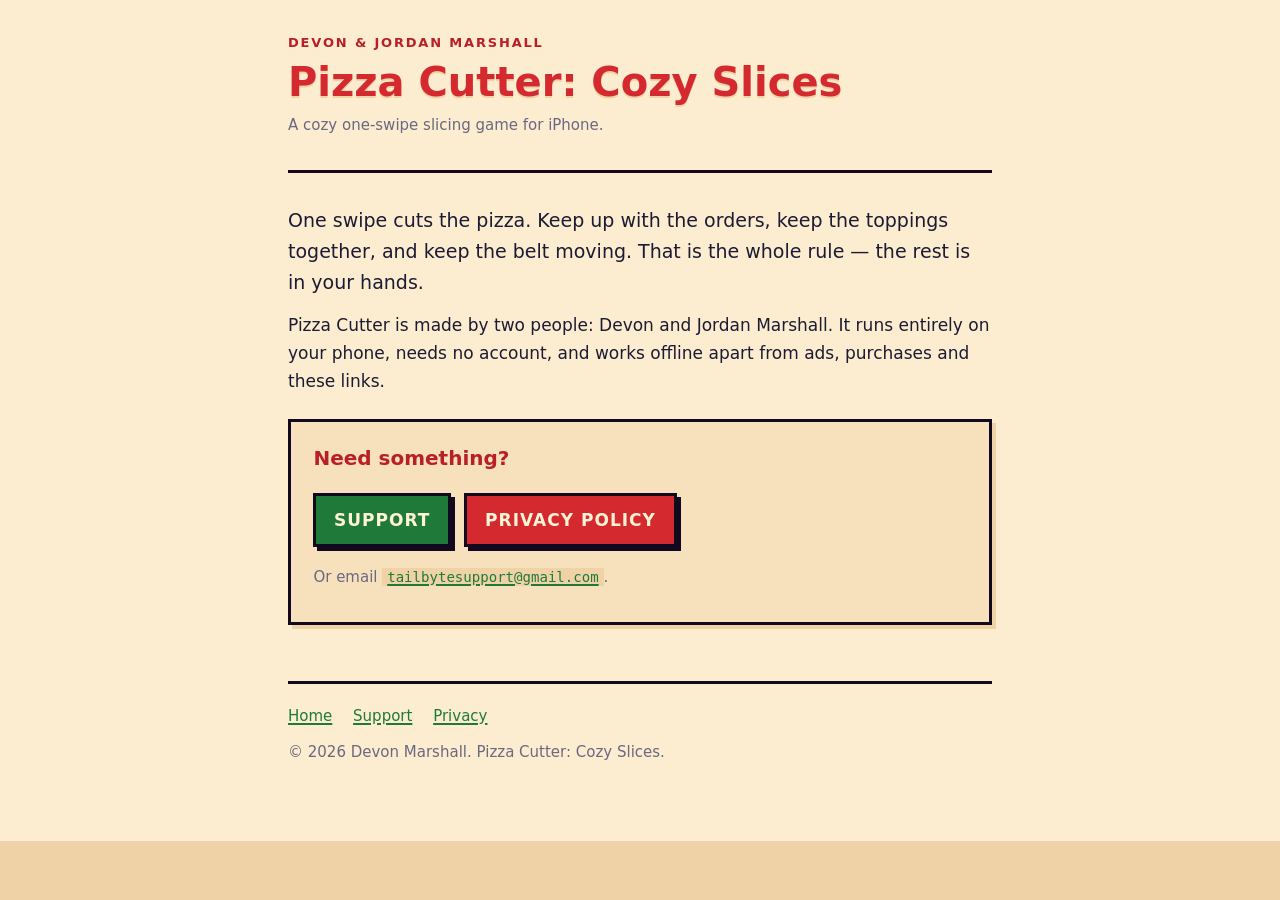
==== index.html @ 2dc62aba "Launch site: landing page, privacy policy, support page Three files the App Store and AdMob require," ====
<!DOCTYPE html>
<html lang="en">
<head>
<meta charset="utf-8">
<meta name="viewport" content="width=device-width, initial-scale=1">
<title>Pizza Cutter: Cozy Slices</title>
<meta name="description" content="Pizza Cutter: Cozy Slices — a cozy one-swipe pizza slicing game for iPhone.">
<link rel="stylesheet" href="style.css">
</head>
<body>
<div class="wrap">

<header class="site">
  <p class="eyebrow">Devon &amp; Jordan Marshall</p>
  <h1>Pizza Cutter: Cozy Slices</h1>
  <p class="meta">A cozy one-swipe slicing game for iPhone.</p>
</header>

<p class="lede">One swipe cuts the pizza. Keep up with the orders, keep the toppings together,
and keep the belt moving. That is the whole rule &mdash; the rest is in your hands.</p>

<p>Pizza Cutter is made by two people: Devon and Jordan Marshall. It runs entirely on your
phone, needs no account, and works offline apart from ads, purchases and these links.</p>

<!-- After release, add the App Store link here:
     <p><a class="cta" href="https://apps.apple.com/app/idXXXXXXXXX">Get it on the App Store</a></p> -->

<div class="card">
  <h2>Need something?</h2>
  <p><a class="cta alt" href="support.html">Support</a>
     <a class="cta" href="privacy.html">Privacy policy</a></p>
  <p class="meta">Or email <a class="email" href="mailto:tailbytesupport@gmail.com">tailbytesupport@gmail.com</a>.</p>
</div>

<footer class="site">
  <nav>
    <a href="index.html">Home</a>
    <a href="support.html">Support</a>
    <a href="privacy.html">Privacy</a>
  </nav>
  <p>&copy; 2026 Devon Marshall. Pizza Cutter: Cozy Slices.</p>
</footer>

</div>
</body>
</html>
---- style.css ----
/* Pizza Cutter site — colours from docs/design/design-system.md.
   No external requests: no web fonts, no scripts, no analytics. */

:root {
  --paper: #FCEDD0;
  --paper-mid: #F6E1BC;
  --paper-dark: #EFD2A6;
  --ink: #1C1B33;
  --navy: #12091E;
  --tomato: #D42A2F;
  --dark-red: #B81F26;
  --cream: #FFF3D6;
  --basil: #1F7A3A;
  --gold: #F2B233;
  --muted: #6B6880;
}

* { box-sizing: border-box; }

html {
  background: var(--paper-dark);
}

body {
  margin: 0;
  padding: 2rem 1.25rem 4rem;
  background: var(--paper);
  color: var(--ink);
  font-family: ui-rounded, "Avenir Next", "Segoe UI", system-ui, -apple-system, sans-serif;
  font-size: 1.0625rem;
  line-height: 1.65;
  -webkit-text-size-adjust: 100%;
}

.wrap {
  max-width: 44rem;
  margin: 0 auto;
}

header.site {
  border-bottom: 3px solid var(--navy);
  padding-bottom: 1.25rem;
  margin-bottom: 2rem;
}

header.site .eyebrow {
  margin: 0;
  font-size: 0.8125rem;
  letter-spacing: 0.14em;
  text-transform: uppercase;
  color: var(--dark-red);
  font-weight: 700;
}

h1 {
  font-size: clamp(1.75rem, 6vw, 2.5rem);
  line-height: 1.15;
  margin: 0.35rem 0 0;
  color: var(--tomato);
  text-shadow: 0 2px 0 var(--paper-dark);
}

h2 {
  font-size: 1.25rem;
  margin: 2.5rem 0 0.5rem;
  color: var(--dark-red);
  border-bottom: 2px solid var(--paper-dark);
  padding-bottom: 0.3rem;
}

h3 {
  font-size: 1.0625rem;
  margin: 1.75rem 0 0.35rem;
  color: var(--navy);
}

p, ul, ol { margin: 0.75rem 0; }
ul, ol { padding-left: 1.35rem; }
li { margin: 0.35rem 0; }

a {
  color: var(--basil);
  text-decoration-thickness: 2px;
  text-underline-offset: 2px;
}
a:hover { color: var(--tomato); }

.lede {
  font-size: 1.1875rem;
  color: var(--ink);
}

.meta {
  font-size: 0.9375rem;
  color: var(--muted);
  margin-top: 0.5rem;
}

.card {
  background: var(--paper-mid);
  border: 3px solid var(--navy);
  border-radius: 0;
  box-shadow: 4px 4px 0 var(--paper-dark);
  padding: 1.25rem 1.4rem;
  margin: 1.5rem 0;
}

.card h2, .card h3 { margin-top: 0; border: 0; padding: 0; }

.cta {
  display: inline-block;
  background: var(--tomato);
  color: var(--cream);
  border: 3px solid var(--navy);
  box-shadow: 4px 4px 0 var(--navy);
  padding: 0.6rem 1.1rem;
  font-weight: 700;
  letter-spacing: 0.06em;
  text-transform: uppercase;
  text-decoration: none;
  margin: 0.4rem 0.5rem 0.4rem 0;
}
.cta:hover { background: var(--dark-red); color: var(--cream); }
.cta.alt { background: var(--basil); }
.cta.alt:hover { background: #17602C; }

code, .email {
  font-family: ui-monospace, SFMono-Regular, Menlo, Consolas, monospace;
  font-size: 0.9375em;
  background: var(--paper-dark);
  padding: 0.1em 0.35em;
}

table {
  width: 100%;
  border-collapse: collapse;
  margin: 1rem 0;
  font-size: 0.9375rem;
}
th, td {
  text-align: left;
  vertical-align: top;
  padding: 0.5rem 0.65rem;
  border: 2px solid var(--paper-dark);
}
th {
  background: var(--paper-mid);
  color: var(--navy);
}

.table-scroll { overflow-x: auto; }

footer.site {
  margin-top: 3.5rem;
  padding-top: 1.25rem;
  border-top: 3px solid var(--navy);
  font-size: 0.9375rem;
  color: var(--muted);
}

footer.site nav a { margin-right: 1rem; }

@media (prefers-color-scheme: dark) {
  :root {
    --paper: #221A2E;
    --paper-mid: #2C2238;
    --paper-dark: #150F1F;
    --ink: #F3E6CE;
    --cream: #FFF3D6;
    --tomato: #F2605F;
    --dark-red: #F28B86;
    --basil: #6CC274;
    --muted: #A9A2BC;
    --navy: #0B0613;
  }
  html { background: var(--paper-dark); }
  h1 { text-shadow: none; }
  .cta { background: var(--tomato); color: #20121B; }
  .cta.alt { background: var(--basil); color: #10210F; }
  code, .email { background: var(--paper-mid); }
}
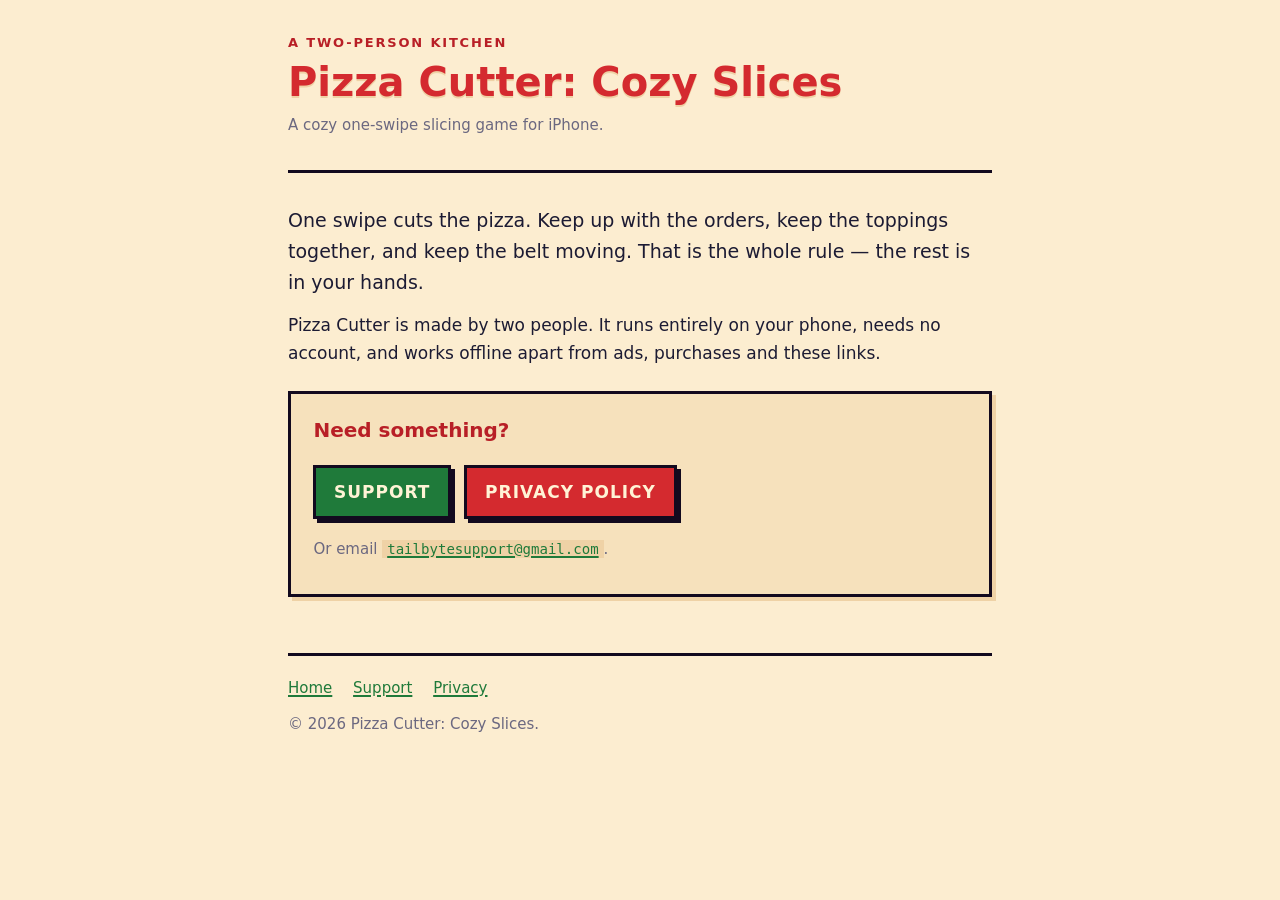
==== commit 8951ac03: "Add app-ads.txt with AdMob's line; keep names off the site app-ads.txt carries the AdMob publisher l" ====
--- a/index.html
+++ b/index.html
@@ -11,7 +11,7 @@
 <div class="wrap">
 
 <header class="site">
-  <p class="eyebrow">Devon &amp; Jordan Marshall</p>
+  <p class="eyebrow">A two-person kitchen</p>
   <h1>Pizza Cutter: Cozy Slices</h1>
   <p class="meta">A cozy one-swipe slicing game for iPhone.</p>
 </header>
@@ -19,8 +19,8 @@
 <p class="lede">One swipe cuts the pizza. Keep up with the orders, keep the toppings together,
 and keep the belt moving. That is the whole rule &mdash; the rest is in your hands.</p>
 
-<p>Pizza Cutter is made by two people: Devon and Jordan Marshall. It runs entirely on your
-phone, needs no account, and works offline apart from ads, purchases and these links.</p>
+<p>Pizza Cutter is made by two people. It runs entirely on your phone, needs no account, and
+works offline apart from ads, purchases and these links.</p>
 
 <!-- After release, add the App Store link here:
      <p><a class="cta" href="https://apps.apple.com/app/idXXXXXXXXX">Get it on the App Store</a></p> -->
@@ -38,7 +38,7 @@
     <a href="support.html">Support</a>
     <a href="privacy.html">Privacy</a>
   </nav>
-  <p>&copy; 2026 Devon Marshall. Pizza Cutter: Cozy Slices.</p>
+  <p>&copy; 2026 Pizza Cutter: Cozy Slices.</p>
 </footer>
 
 </div>
--- a/style.css
+++ b/style.css
@@ -6,13 +6,17 @@
   --paper-mid: #F6E1BC;
   --paper-dark: #EFD2A6;
   --ink: #1C1B33;
-  --navy: #12091E;
   --tomato: #D42A2F;
   --dark-red: #B81F26;
   --cream: #FFF3D6;
   --basil: #1F7A3A;
   --gold: #F2B233;
   --muted: #6B6880;
+
+  /* Two jobs the navy used to do at once. Keeping them apart is what lets the
+     dark-mode block darken outlines without turning headings black on black. */
+  --strong: #12091E;  /* heading and table-header TEXT */
+  --rule: #12091E;    /* borders, outlines, underlines */
 }
 
 * { box-sizing: border-box; }
@@ -23,6 +27,7 @@
 
 body {
   margin: 0;
+  min-height: 100vh;   /* or the darker html background shows below a short page */
   padding: 2rem 1.25rem 4rem;
   background: var(--paper);
   color: var(--ink);
@@ -38,7 +43,7 @@
 }
 
 header.site {
-  border-bottom: 3px solid var(--navy);
+  border-bottom: 3px solid var(--rule);
   padding-bottom: 1.25rem;
   margin-bottom: 2rem;
 }
@@ -64,14 +69,14 @@
   font-size: 1.25rem;
   margin: 2.5rem 0 0.5rem;
   color: var(--dark-red);
-  border-bottom: 2px solid var(--paper-dark);
+  border-bottom: 2px solid var(--rule);
   padding-bottom: 0.3rem;
 }
 
 h3 {
   font-size: 1.0625rem;
   margin: 1.75rem 0 0.35rem;
-  color: var(--navy);
+  color: var(--strong);
 }
 
 p, ul, ol { margin: 0.75rem 0; }
@@ -98,7 +103,7 @@
 
 .card {
   background: var(--paper-mid);
-  border: 3px solid var(--navy);
+  border: 3px solid var(--rule);
   border-radius: 0;
   box-shadow: 4px 4px 0 var(--paper-dark);
   padding: 1.25rem 1.4rem;
@@ -111,8 +116,8 @@
   display: inline-block;
   background: var(--tomato);
   color: var(--cream);
-  border: 3px solid var(--navy);
-  box-shadow: 4px 4px 0 var(--navy);
+  border: 3px solid var(--rule);
+  box-shadow: 4px 4px 0 var(--rule);
   padding: 0.6rem 1.1rem;
   font-weight: 700;
   letter-spacing: 0.06em;
@@ -141,11 +146,11 @@
   text-align: left;
   vertical-align: top;
   padding: 0.5rem 0.65rem;
-  border: 2px solid var(--paper-dark);
+  border: 2px solid var(--rule);
 }
 th {
   background: var(--paper-mid);
-  color: var(--navy);
+  color: var(--strong);
 }
 
 .table-scroll { overflow-x: auto; }
@@ -153,7 +158,7 @@
 footer.site {
   margin-top: 3.5rem;
   padding-top: 1.25rem;
-  border-top: 3px solid var(--navy);
+  border-top: 3px solid var(--rule);
   font-size: 0.9375rem;
   color: var(--muted);
 }
@@ -171,11 +176,16 @@
     --dark-red: #F28B86;
     --basil: #6CC274;
     --muted: #A9A2BC;
-    --navy: #0B0613;
+
+    /* Headings go light; rules go a visible mid-tone, not near-black. */
+    --strong: #FFE9C4;
+    --rule: #55486B;
   }
   html { background: var(--paper-dark); }
   h1 { text-shadow: none; }
   .cta { background: var(--tomato); color: #20121B; }
   .cta.alt { background: var(--basil); color: #10210F; }
+  .cta { box-shadow: 4px 4px 0 #0B0613; border-color: #0B0613; }
+  .card { box-shadow: 4px 4px 0 #19121F; }
   code, .email { background: var(--paper-mid); }
 }
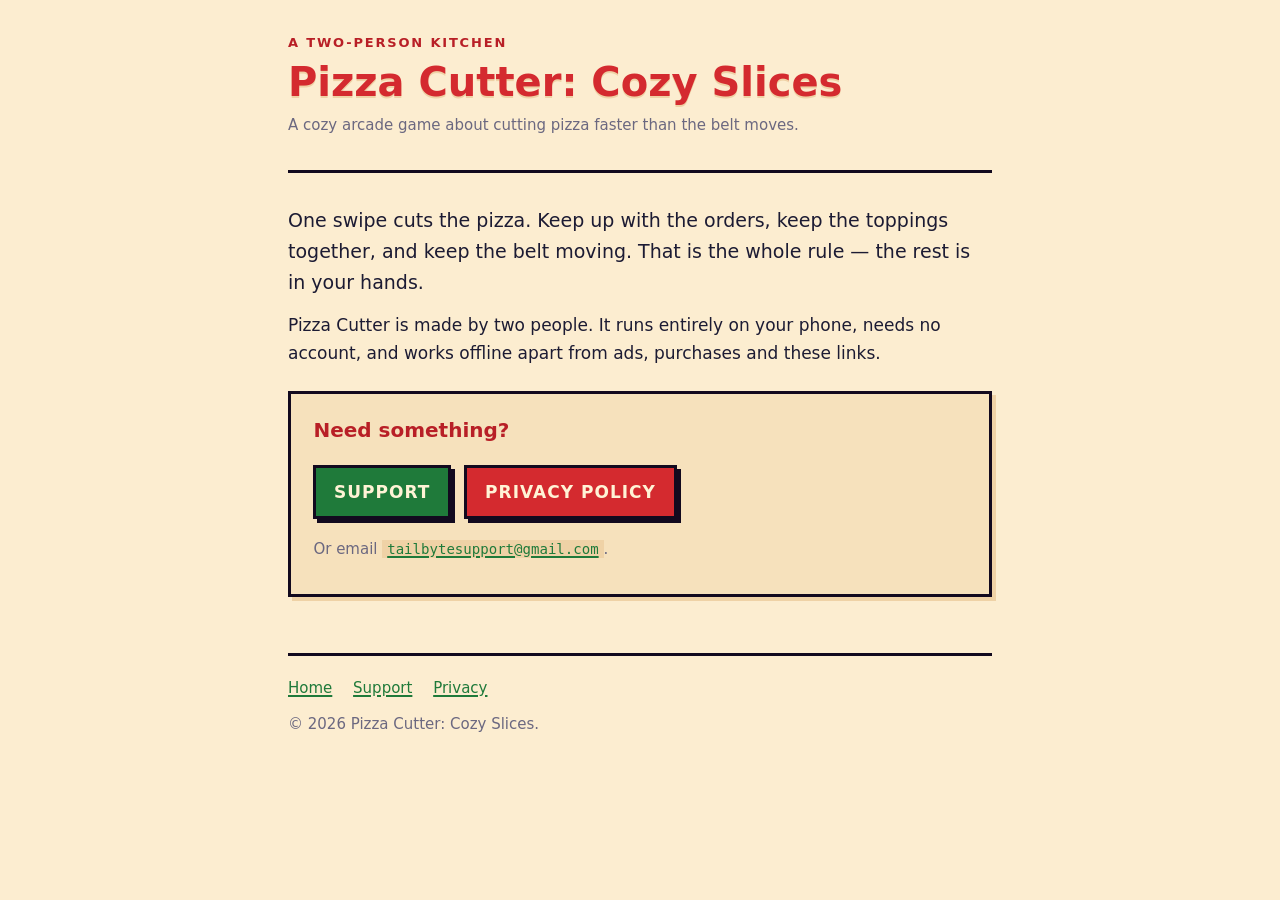
==== commit 40f5bb2c: "New tagline, OwnerDomain, and the exact LevelPlay steps Tagline: 'A cozy arcade game about cutting p" ====
--- a/index.html
+++ b/index.html
@@ -4,7 +4,7 @@
 <meta charset="utf-8">
 <meta name="viewport" content="width=device-width, initial-scale=1">
 <title>Pizza Cutter: Cozy Slices</title>
-<meta name="description" content="Pizza Cutter: Cozy Slices — a cozy one-swipe pizza slicing game for iPhone.">
+<meta name="description" content="Pizza Cutter: Cozy Slices — a cozy arcade game about cutting pizza faster than the belt moves.">
 <link rel="stylesheet" href="style.css">
 </head>
 <body>
@@ -13,7 +13,7 @@
 <header class="site">
   <p class="eyebrow">A two-person kitchen</p>
   <h1>Pizza Cutter: Cozy Slices</h1>
-  <p class="meta">A cozy one-swipe slicing game for iPhone.</p>
+  <p class="meta">A cozy arcade game about cutting pizza faster than the belt moves.</p>
 </header>
 
 <p class="lede">One swipe cuts the pizza. Keep up with the orders, keep the toppings together,
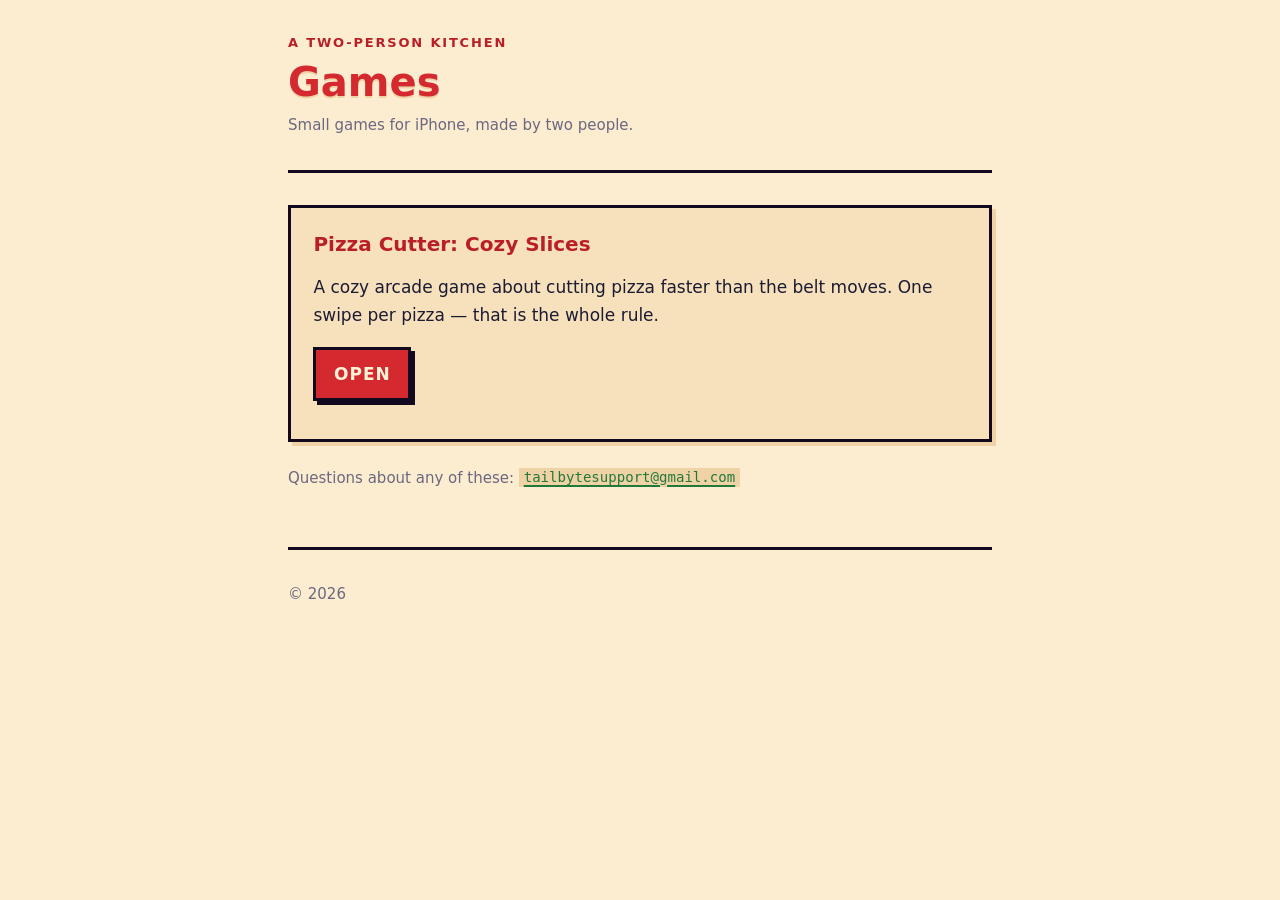
==== commit 2db93beb: "Give each game its own folder; root becomes a games landing page Pizza Cutter's three pages move to " ====
--- a/index.html
+++ b/index.html
@@ -3,8 +3,8 @@
 <head>
 <meta charset="utf-8">
 <meta name="viewport" content="width=device-width, initial-scale=1">
-<title>Pizza Cutter: Cozy Slices</title>
-<meta name="description" content="Pizza Cutter: Cozy Slices — a cozy arcade game about cutting pizza faster than the belt moves.">
+<title>Games</title>
+<meta name="description" content="Small games made by two people, for iPhone.">
 <link rel="stylesheet" href="style.css">
 </head>
 <body>
@@ -12,33 +12,22 @@
 
 <header class="site">
   <p class="eyebrow">A two-person kitchen</p>
-  <h1>Pizza Cutter: Cozy Slices</h1>
-  <p class="meta">A cozy arcade game about cutting pizza faster than the belt moves.</p>
+  <h1>Games</h1>
+  <p class="meta">Small games for iPhone, made by two people.</p>
 </header>
 
-<p class="lede">One swipe cuts the pizza. Keep up with the orders, keep the toppings together,
-and keep the belt moving. That is the whole rule &mdash; the rest is in your hands.</p>
-
-<p>Pizza Cutter is made by two people. It runs entirely on your phone, needs no account, and
-works offline apart from ads, purchases and these links.</p>
-
-<!-- After release, add the App Store link here:
-     <p><a class="cta" href="https://apps.apple.com/app/idXXXXXXXXX">Get it on the App Store</a></p> -->
-
 <div class="card">
-  <h2>Need something?</h2>
-  <p><a class="cta alt" href="support.html">Support</a>
-     <a class="cta" href="privacy.html">Privacy policy</a></p>
-  <p class="meta">Or email <a class="email" href="mailto:tailbytesupport@gmail.com">tailbytesupport@gmail.com</a>.</p>
+  <h2>Pizza Cutter: Cozy Slices</h2>
+  <p>A cozy arcade game about cutting pizza faster than the belt moves. One swipe per pizza &mdash;
+  that is the whole rule.</p>
+  <p><a class="cta" href="pizza-cutter/">Open</a></p>
 </div>
 
+<p class="meta">Questions about any of these:
+<a class="email" href="mailto:tailbytesupport@gmail.com">tailbytesupport@gmail.com</a></p>
+
 <footer class="site">
-  <nav>
-    <a href="index.html">Home</a>
-    <a href="support.html">Support</a>
-    <a href="privacy.html">Privacy</a>
-  </nav>
-  <p>&copy; 2026 Pizza Cutter: Cozy Slices.</p>
+  <p>&copy; 2026</p>
 </footer>
 
 </div>
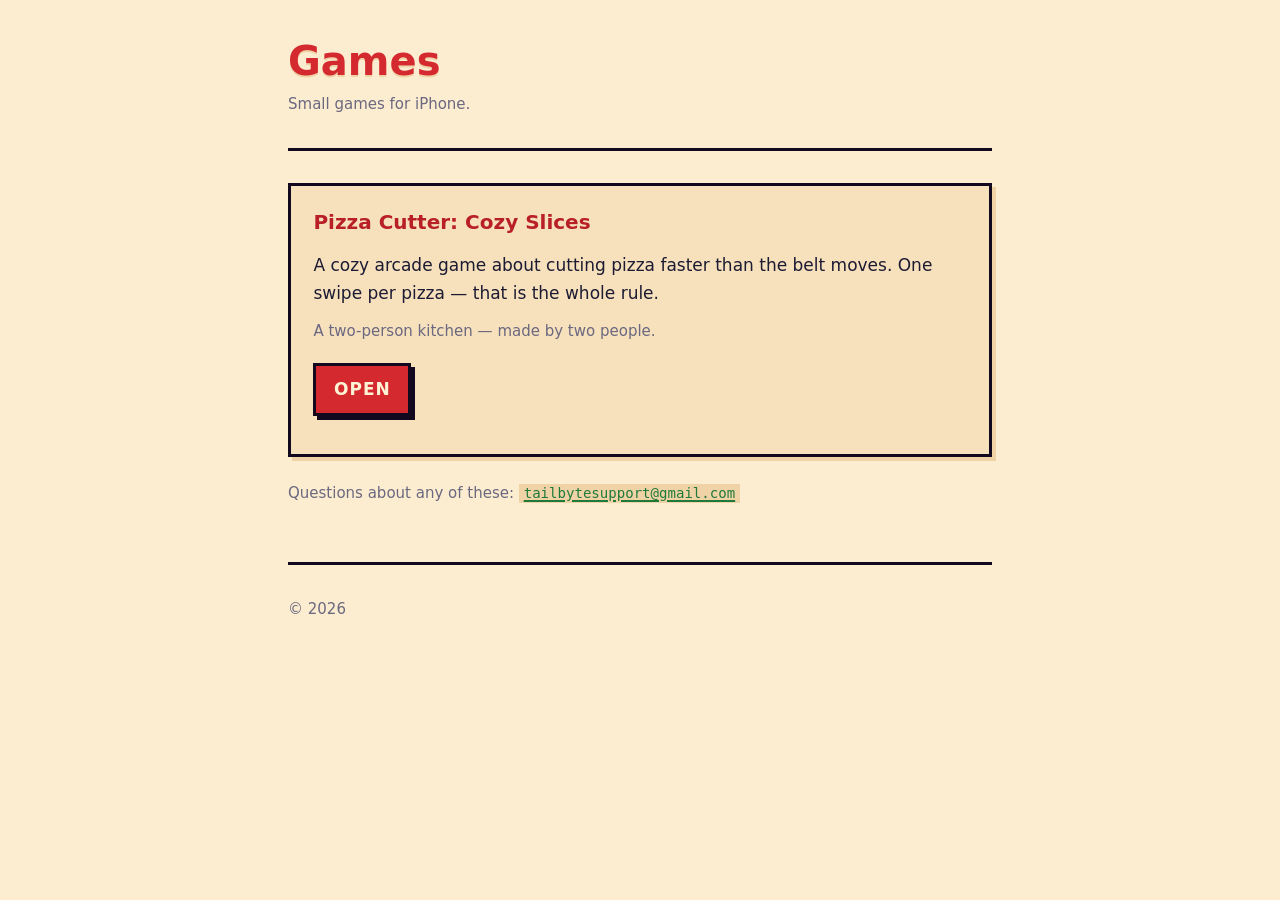
==== commit 9d81daf6: "Home page: attribution belongs to the game, not the site Future games may be solo, so 'a two-person " ====
--- a/index.html
+++ b/index.html
@@ -4,22 +4,22 @@
 <meta charset="utf-8">
 <meta name="viewport" content="width=device-width, initial-scale=1">
 <title>Games</title>
-<meta name="description" content="Small games made by two people, for iPhone.">
+<meta name="description" content="Small games for iPhone.">
 <link rel="stylesheet" href="style.css">
 </head>
 <body>
 <div class="wrap">
 
 <header class="site">
-  <p class="eyebrow">A two-person kitchen</p>
   <h1>Games</h1>
-  <p class="meta">Small games for iPhone, made by two people.</p>
+  <p class="meta">Small games for iPhone.</p>
 </header>
 
 <div class="card">
   <h2>Pizza Cutter: Cozy Slices</h2>
   <p>A cozy arcade game about cutting pizza faster than the belt moves. One swipe per pizza &mdash;
   that is the whole rule.</p>
+  <p class="meta">A two-person kitchen &mdash; made by two people.</p>
   <p><a class="cta" href="pizza-cutter/">Open</a></p>
 </div>
 
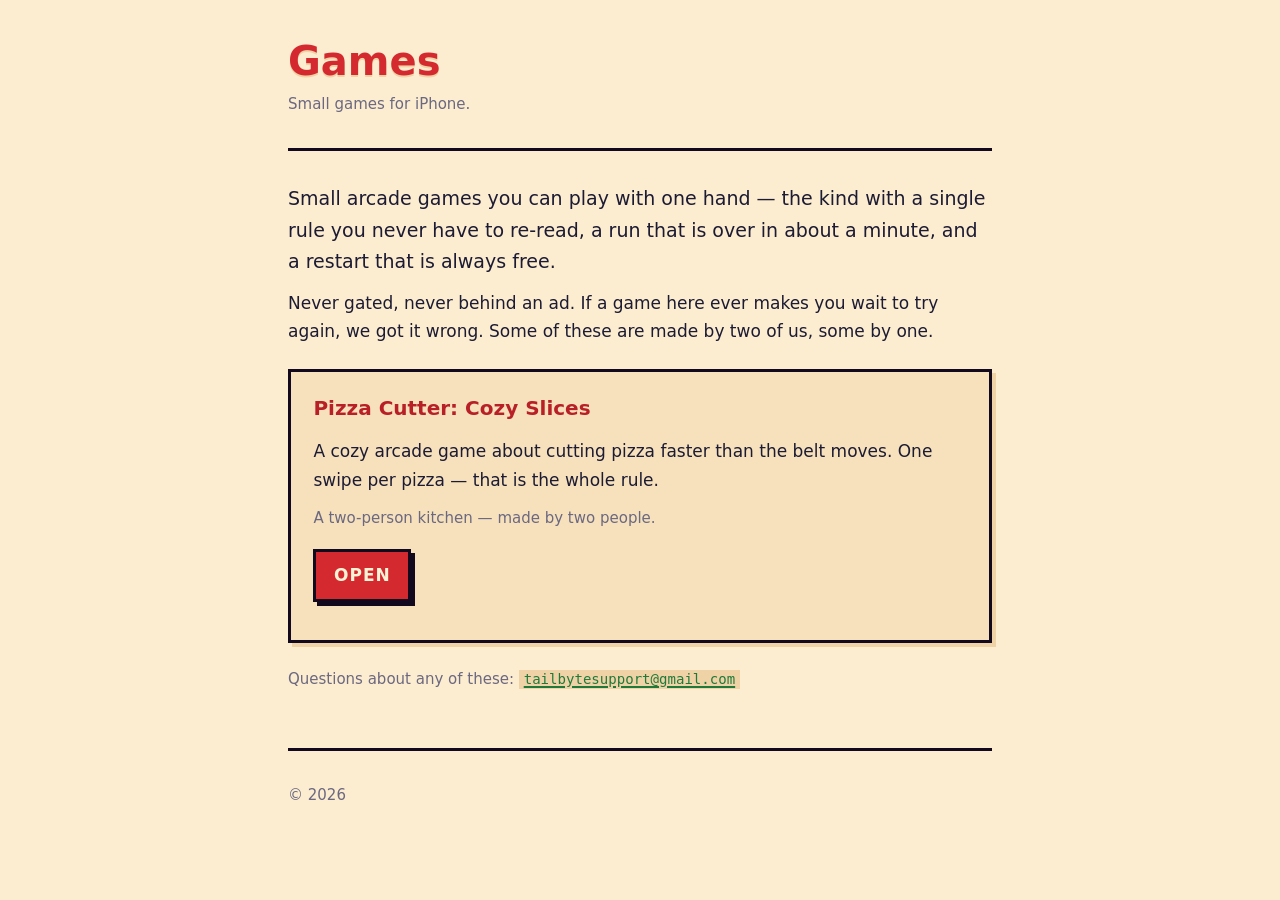
==== commit 2dd33e81: "Home page: an about line, drafted from the stated design principles Devon asked for a short about li" ====
--- a/index.html
+++ b/index.html
@@ -14,6 +14,12 @@
   <h1>Games</h1>
   <p class="meta">Small games for iPhone.</p>
 </header>
+
+<p class="lede">Small arcade games you can play with one hand &mdash; the kind with a single rule you
+never have to re-read, a run that is over in about a minute, and a restart that is always free.</p>
+
+<p>Never gated, never behind an ad. If a game here ever makes you wait to try again, we got it
+wrong. Some of these are made by two of us, some by one.</p>
 
 <div class="card">
   <h2>Pizza Cutter: Cozy Slices</h2>
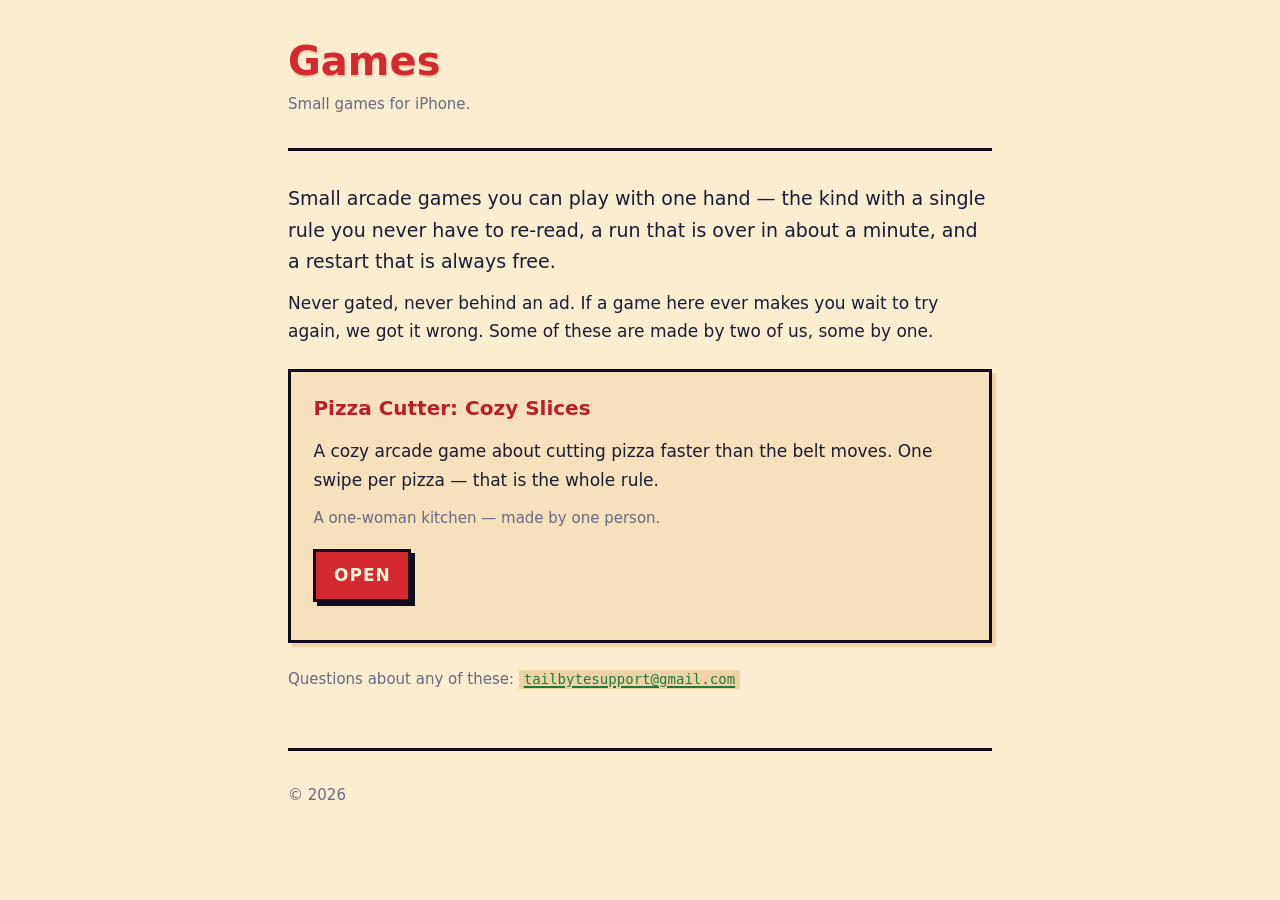
==== commit 4d88be44: "Press kit at /pizza-cutter/press/, and the site says solo The press page: key art, best moments, fac" ====
--- a/index.html
+++ b/index.html
@@ -25,7 +25,7 @@
   <h2>Pizza Cutter: Cozy Slices</h2>
   <p>A cozy arcade game about cutting pizza faster than the belt moves. One swipe per pizza &mdash;
   that is the whole rule.</p>
-  <p class="meta">A two-person kitchen &mdash; made by two people.</p>
+  <p class="meta">A one-woman kitchen &mdash; made by one person.</p>
   <p><a class="cta" href="pizza-cutter/">Open</a></p>
 </div>
 
--- a/style.css
+++ b/style.css
@@ -189,3 +189,33 @@
   .card { box-shadow: 4px 4px 0 #19121F; }
   code, .email { background: var(--paper-mid); }
 }
+
+/* Press kit: images. */
+.shot-wide {
+  display: block;
+  width: 100%;
+  height: auto;
+  border: 3px solid var(--rule);
+  box-shadow: 4px 4px 0 var(--paper-dark);
+  image-rendering: pixelated;
+}
+.gallery {
+  display: grid;
+  grid-template-columns: repeat(auto-fill, minmax(9rem, 1fr));
+  gap: 0.9rem;
+  margin: 1rem 0;
+}
+.gallery img {
+  display: block;
+  width: 100%;
+  height: auto;
+  border: 3px solid var(--rule);
+  image-rendering: pixelated;
+}
+
+/* Draft placeholders: anything still to fill in before the page is linked. */
+.todo {
+  background: var(--gold);
+  color: #20121B;
+  padding: 0 0.3em;
+}
